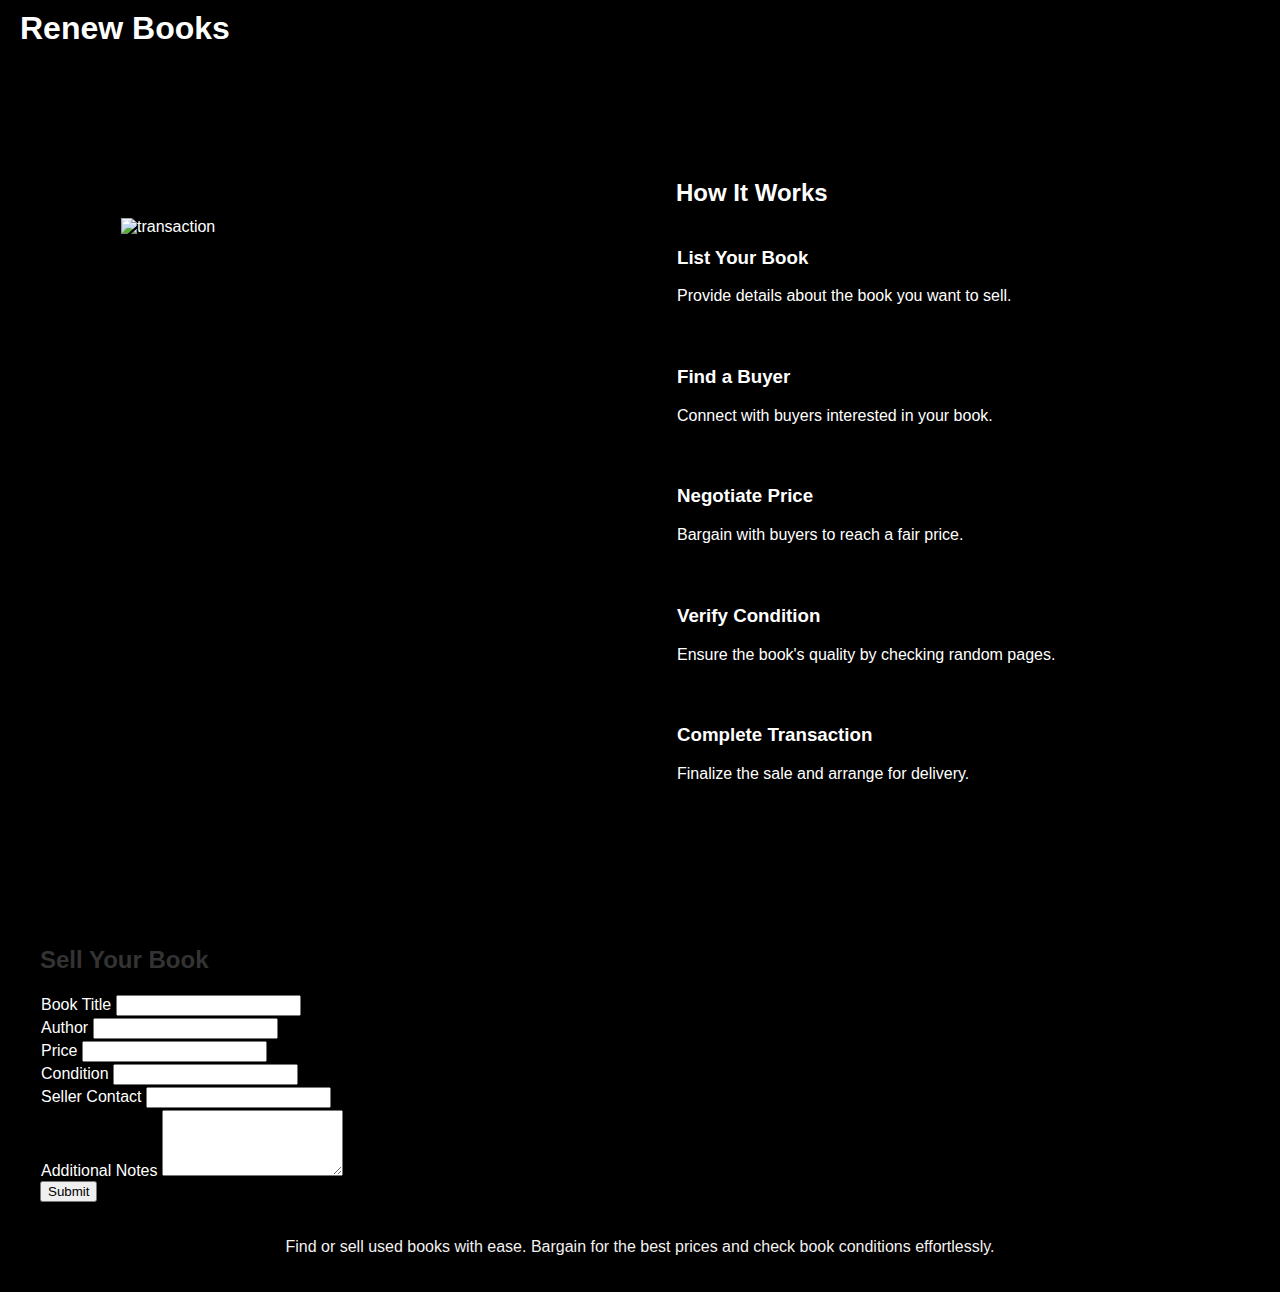
==== buy-sell.html @ 6343e5de "Add files via upload" ====
<!DOCTYPE html>
<html lang="en">
<head>
    <meta charset="UTF-8">
    <meta name="viewport" content="width=device-width, initial-scale=1.0">
    <title>Buy & Sell - Renew Books</title>
    <link rel="stylesheet" href="styles.css">
</head>
<body>
    <header>
        <h1 id="headerTitle">Renew Books</h1>
    </header>

    <div id="mainContent">
        <section id="features">
            <div class="container">
                <div class="content">
                    <img src="images/transaction.jpg" alt="transaction" height="500px" width="400px">
                    
                <div class="points">
                    <h2>How It Works</h2>
                    <div class="point">
                        <h3>List Your Book</h3>
                        <p>Provide details about the book you want to sell.</p>
                    </div>
                    <div class="point">
                        <h3>Find a Buyer</h3>
                        <p>Connect with buyers interested in your book.</p>
                    </div>
                    <div class="point">
                        <h3>Negotiate Price</h3>
                        <p>Bargain with buyers to reach a fair price.</p>
                    </div>
                    <div class="point">
                        <h3>Verify Condition</h3>
                        <p>Ensure the book's quality by checking random pages.</p>
                    </div>
                    <div class="point">
                        <h3>Complete Transaction</h3>
                        <p>Finalize the sale and arrange for delivery.</p>
                    </div>
                </div>
            </div>
            </div>
        </section>

        <section id="form-buy-sell">
            <div class="container">
                <h2>Sell Your Book</h2>
                <form>
                    <div class="form-group">
                        <label>Book Title</label>
                        <input type="text" required>
                    </div>
                    <div class="form-group">
                        <label>Author</label>
                        <input type="text" required>
                    </div>
                    <div class="form-group">
                        <label>Price</label>
                        <input type="number" required>
                    </div>
                    <div class="form-group">
                        <label>Condition</label>
                        <input type="text" required>
                    </div>
                    <div class="form-group">
                        <label>Seller Contact</label>
                        <input type="email" required>
                    </div>
                    <div class="form-group">
                        <label>Additional Notes</label>
                        <textarea rows="4"></textarea>
                    </div>
                    <button type="submit">Submit</button>
                </form>
            </div>
        </section>
    </div>

    <footer>
        <p id="footerDescription">Find or sell used books with ease. Bargain for the best prices and check book conditions effortlessly.</p>
    </footer>
</body>
</html>
---- styles.css ----
/* Global styles */
body {
    font-family: Arial, sans-serif;
    margin: 0;
    padding: 0;
    background-color: #000; /* Changed to black */
    color: #fff; /* Changed text color to white */
}

.container {
    max-width: 1200px;
    margin: 0 auto;
    padding: 0 20px;

}

/* Header styles */
header {
    display: flex;
    justify-content: space-between;
    align-items: center;
    background-color: black; /* Set the background color to black */
    padding: 10px 20px; /* Add padding for spacing */
}

#headerTitle {
    color: white; /* Set the text color to white */
    margin: 0; /* Remove default margin */
}

nav ul {
    list-style-type: none; /* Remove default list styles */
    margin: 0; /* Remove default margin */
    padding: 0; /* Remove default padding */
}

nav ul li {
    display: inline-block; /* Display list items horizontally */
    margin-right: 10px; /* Add spacing between list items */
}

nav ul li a {
    color: white; /* Set the text color to white */
    text-decoration: none; /* Remove underline */
}

/* Main content styles */
#mainContent {
    padding: 0px 0;
}

.container h2 {
    color: #333;
}

.container p {
    margin-bottom: 20px;
}

/* Hero section styles */
#hero {
    background-color: #131212;
    padding: 0px 0;
    text-align: center;
}

#hero img {
    display: block;
    margin: 0 auto;
    margin-top: 0px; /* Adjust as needed */
    max-width: 100%;
    height: auto;
}

/* Features section styles */
#features {
    background-color: black;
    color: white;
    padding: 100px;
}

.container {
    max-width: 1200px;
    margin: 0 auto;
}

.feature-content {
    display: flex;
    justify-content: space-between;
}

.points {
    flex: 1;
    margin-right: 20px;
max-width: 50%;
padding-left: 100px;
}
.points h2{
    color: #fff;
}
.point {
    margin-bottom: 20px;
 margin-bottom: 20px;
 
}

.content {
    display: flex;
    align-items: flex-start;
    text-align: left;
}

.content img {
    
    max-width: 60%;
    height: auto;
    margin-right: 55px;
    padding-top: 60px;
}



div{
padding:1px;
}


/* FAQ section styles */
#faq {
    background-color: #151414;
    padding: 50px 0px;
  
}

#faq .points {
    display: flex;
    flex-wrap: wrap;
    align-content: center;
   padding: 0 200px;
}

#faq .point {
    flex: 1 0 100%; /* Adjust width as needed */
    padding: 50px 50px;
    margin: 10px;
    padding-right: 0px;
    text-align: left;
    background-color: #0b0b0b;
    border-radius: 30px;
}

#faq .point h3 {
   color: orange;
}

/* Blog section styles */
#blog {
    background-color: #050505;
    padding: 50px 0;
    color: white;
}

.blog-items {
    display: flex;
    flex-wrap: wrap; /* Allow items to wrap to the next line */
    justify-content: space-between; /* Space between items */
    gap: 20px; /* Space between blog items */
}

.blog-item {
    display: flex;
    flex-direction: row; /* Align image and content horizontally */
    align-items: center; /* Center items vertically */
    padding: 20px;
    background-color: #000000;
    border-radius: 5px;
    color: white;
    width: calc(50% - 20px);/* Width of each blog item, adjusting for gap */
    box-sizing: border-box; /* Include padding and border in width calculation */
}

.blog-item img {
    width: 150px; /* Fixed width for images */
    height: auto;
    margin-right: 20px; /* Space between image and content */
    border-radius: 5px;
}

.blog-item .content {
    display: flex;
    flex-direction: column; /* Stack heading and paragraph vertically */
}

.blog-item h3 {
    margin: 0 0 10px 0;
    color: #ffffff;
}

.blog-item p {
    margin: 0;
    color: #dddddd;
}



/* Footer styles */
footer {
    background-color: #000000;
    color: #f4f1f1;
    padding: 20px 0;
    text-align: center;
    
     
}

#foot {
    background-color: #050505;
    padding: 50px 0;
    color: white;
}

.info {
    display: flex;
    flex-wrap: wrap; /* Allow items to wrap to the next line */
    justify-content: space-between; /* Space between items */
    gap: 20px; /* Space between blog items */
}

.extra-info {
    display: flex;
    flex-direction: column; /* Align image and content horizontally */
    align-items: left; /* Center items vertically */
    padding: 20px;
    background-color: #040404;
    border-radius: 5px;
    color: white;
    width: calc(50% - 20px);/* Width of each blog item, adjusting for gap */
    box-sizing: border-box; /* Include padding and border in width calculation */
}
.extra-info h2{
    color:rgb(211, 144, 18);
}

/* Hero section styles */

#hero {
    position: relative;
    overflow: hidden;
}

.hero-container {
    position: absolute;
    top: 50%;
    left: 20px; /* Adjust this value to move the text closer to the left side */
    transform: translateY(-50%);
    text-align: center;
    color: #fff;
    z-index: 1; /* Ensure content is above image */
    background-color: rgba(0, 0, 0, 0); /* Transparent black background color */
    padding: 20px; /* Adjust padding as needed */
  
}

.hero-container h2 {
    margin: 0;
    font-size: 36px;
}

.hero-container p {
    margin-bottom: 20px;
}

.hero-container .btn-container {
    display: inline-block;
}

.hero-container .btn {
    padding: 10px 20px;
    background-color: #ff9900; /* Orange background color */
    color: #fff;
    text-decoration: none;
    border-radius: 5px;
    display: inline-block;
}

.hero-image {
  
    width: 100%; /* Make the image full width */
    max-height: 600px; /* Set a specific height (adjust as needed) */
    object-fit: cover; /* Ensure the image covers the entire container */
    opacity: 0.8; /* Adjust opacity as needed */
}
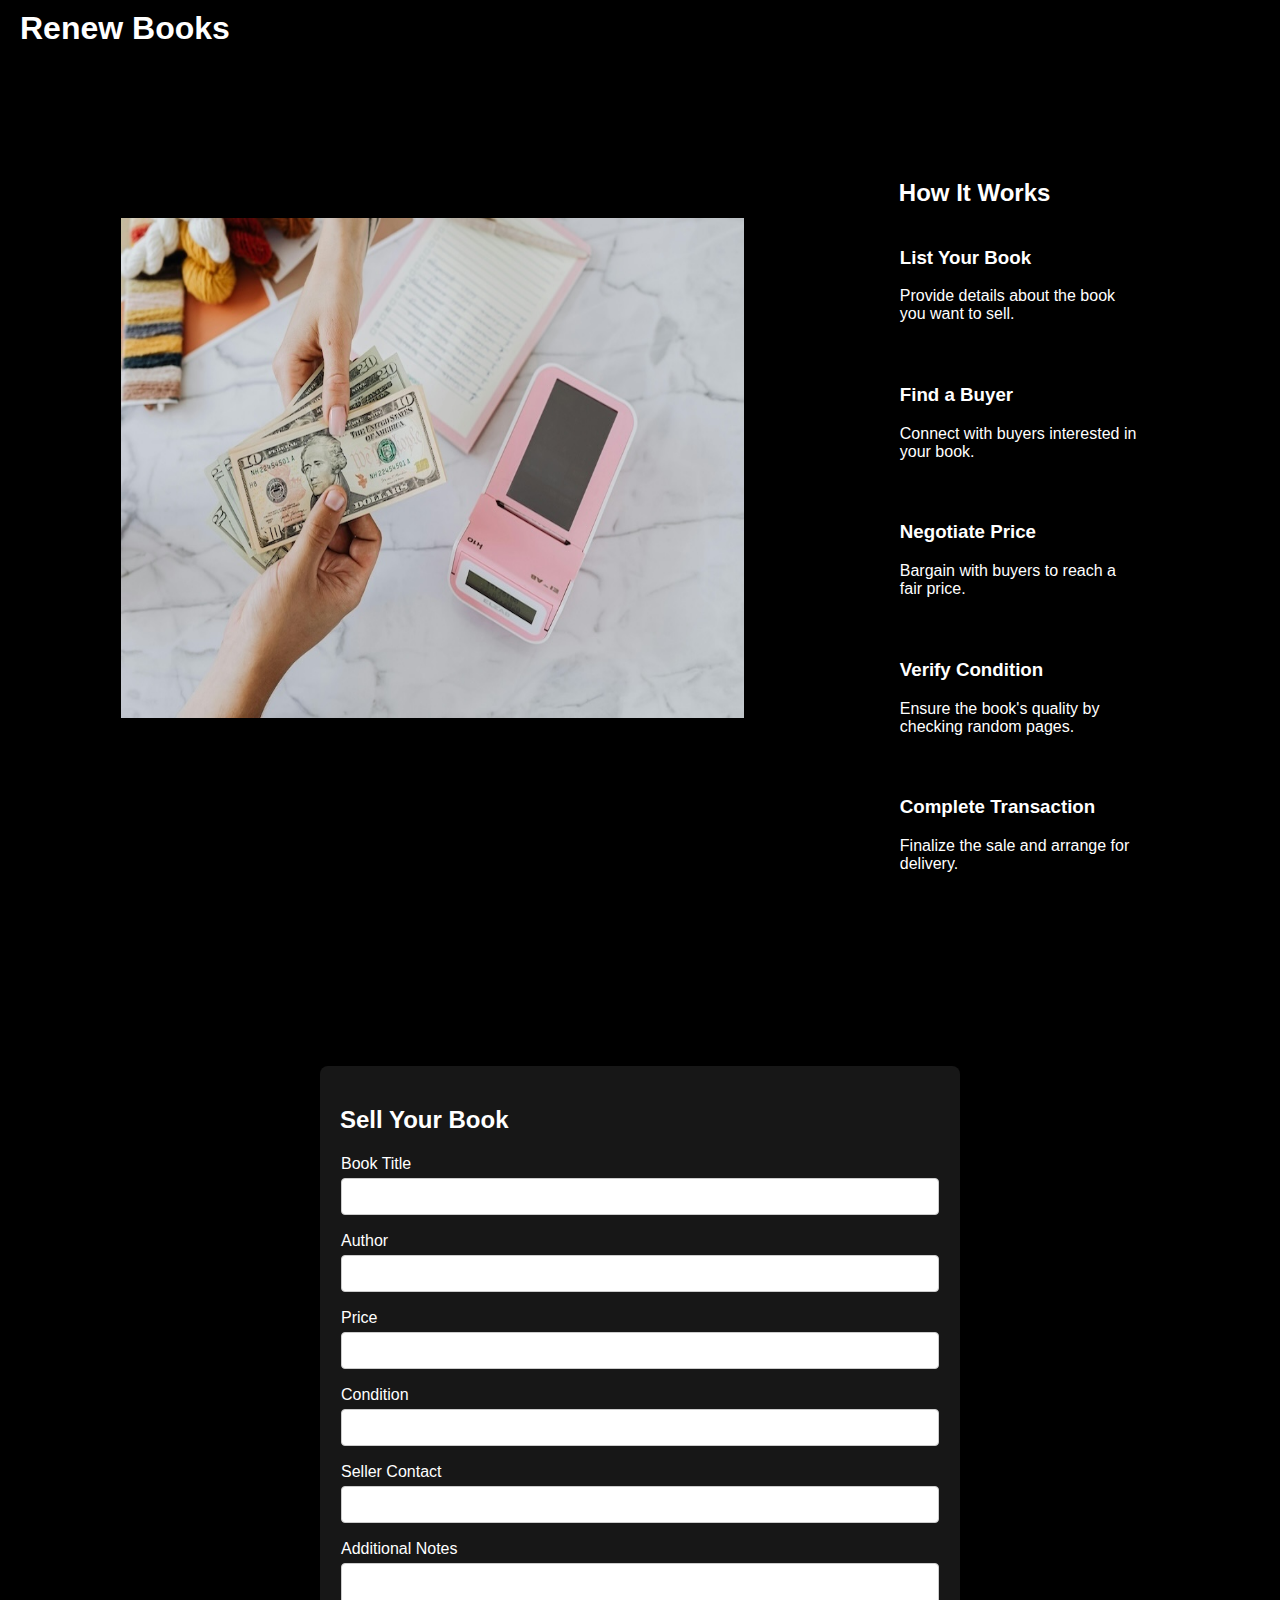
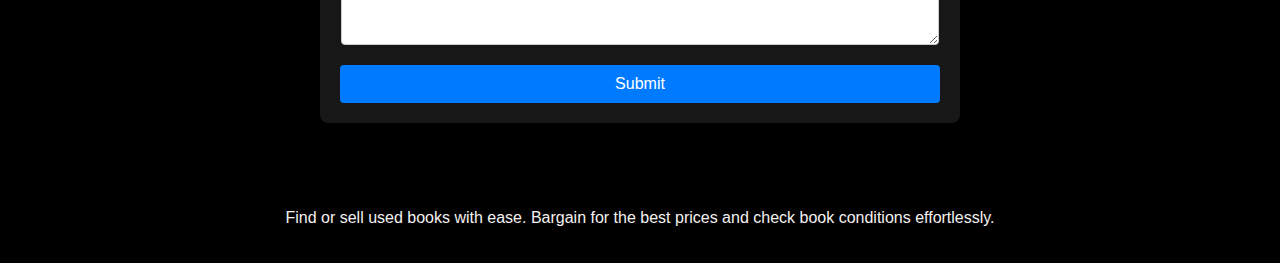
==== commit e71ec6d4: "Update buy-sell.html" ====
--- a/buy-sell.html
+++ b/buy-sell.html
@@ -15,7 +15,7 @@
         <section id="features">
             <div class="container">
                 <div class="content">
-                    <img src="images/transaction.jpg" alt="transaction" height="500px" width="400px">
+                    <img src="images/transaction.jpg" alt="transaction" style="height: 500px;">
                     
                 <div class="points">
                     <h2>How It Works</h2>
@@ -45,7 +45,7 @@
         </section>
 
         <section id="form-buy-sell">
-            <div class="container">
+            <div class="buy-container">
                 <h2>Sell Your Book</h2>
                 <form>
                     <div class="form-group">
--- a/styles.css
+++ b/styles.css
@@ -291,3 +291,46 @@
     opacity: 0.8; /* Adjust opacity as needed */
 }
 
+.buy-container {
+    max-width: 600px;
+    margin: 50px auto;
+    padding: 20px;
+    background-color: #171717;
+    border-radius: 8px;
+    box-shadow: 0 0 10px rgba(0, 0, 0, 0.1);
+}
+
+
+.form-group {
+    margin-bottom: 15px;
+}
+
+.form-group label {
+    display: block;
+    margin-bottom: 5px;
+}
+
+.form-group input, .form-group textarea {
+    width: 100%;
+    padding: 10px;
+    border: 1px solid #ccc;
+    border-radius: 4px;
+    box-sizing: border-box;
+}
+
+button[type="submit"] {
+    display: block;
+    width: 100%;
+    padding: 10px 0;
+    color: #fff;
+    background-color: #007bff;
+    border: none;
+    border-radius: 4px;
+    cursor: pointer;
+    font-size: 16px;
+    margin-top: 10px;
+}
+
+button[type="submit"]:hover {
+    background-color: #0056b3;
+}
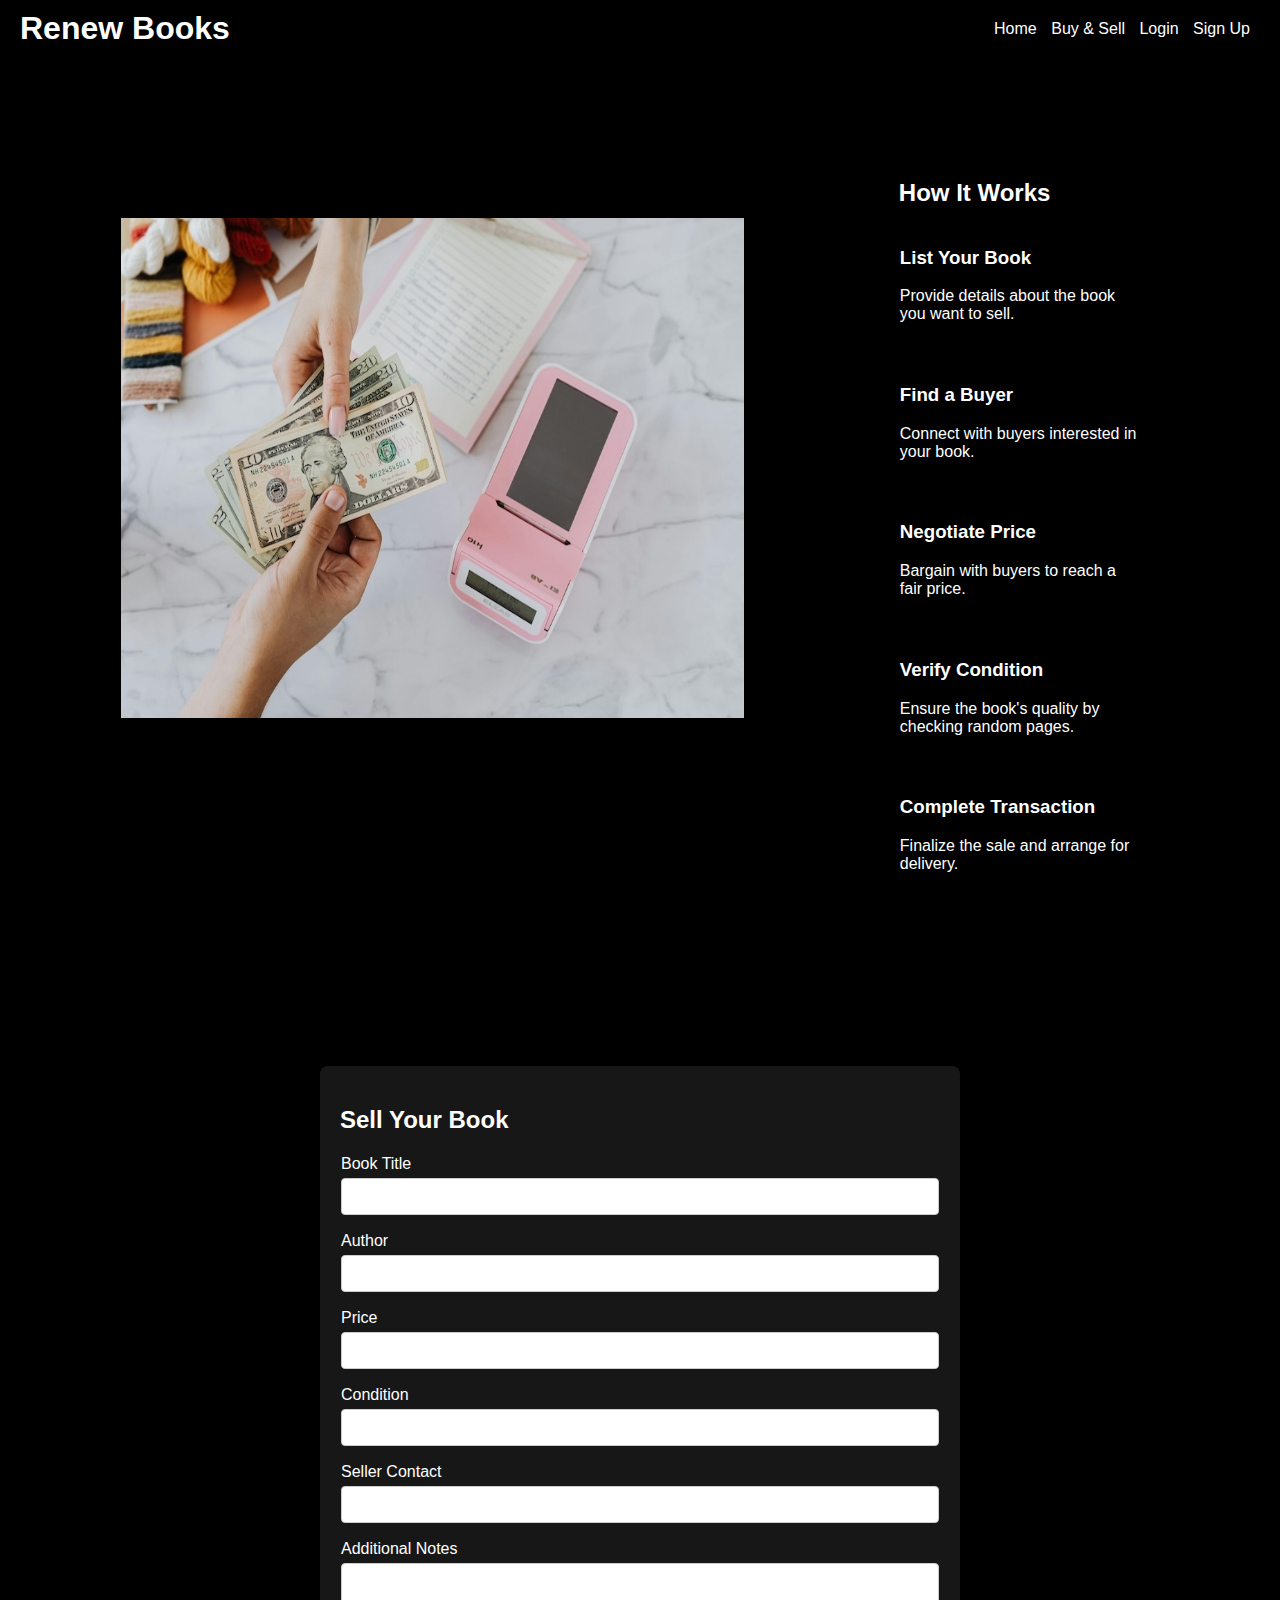
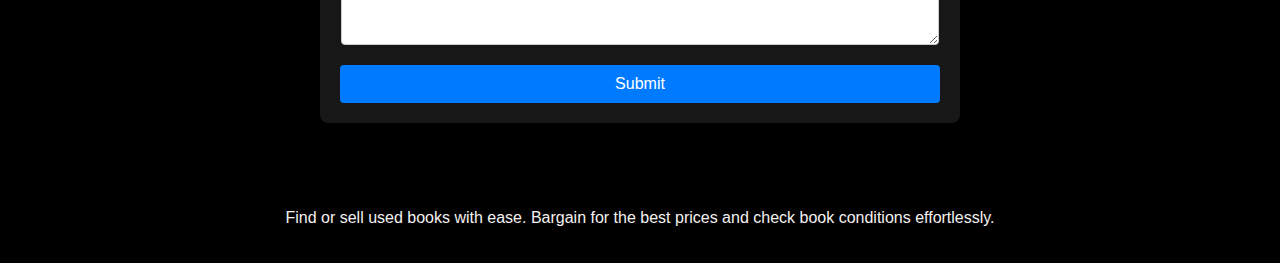
==== commit 25fc2d2d: "Add files via upload" ====
--- a/buy-sell.html
+++ b/buy-sell.html
@@ -7,8 +7,18 @@
     <link rel="stylesheet" href="styles.css">
 </head>
 <body>
-    <header>
-        <h1 id="headerTitle">Renew Books</h1>
+
+        <header>
+            <h1 id="headerTitle">Renew Books</h1>
+            <nav>
+                <ul>
+                    <li><a href="/">Home</a></li>
+                    <li><a href="buy-sell.html">Buy & Sell</a></li>
+                    <li><a href="/login.html">Login</a></li>
+                    <li><a href="/signup.html">Sign Up</a></li>
+                </ul>
+            </nav>
+     
     </header>
 
     <div id="mainContent">
